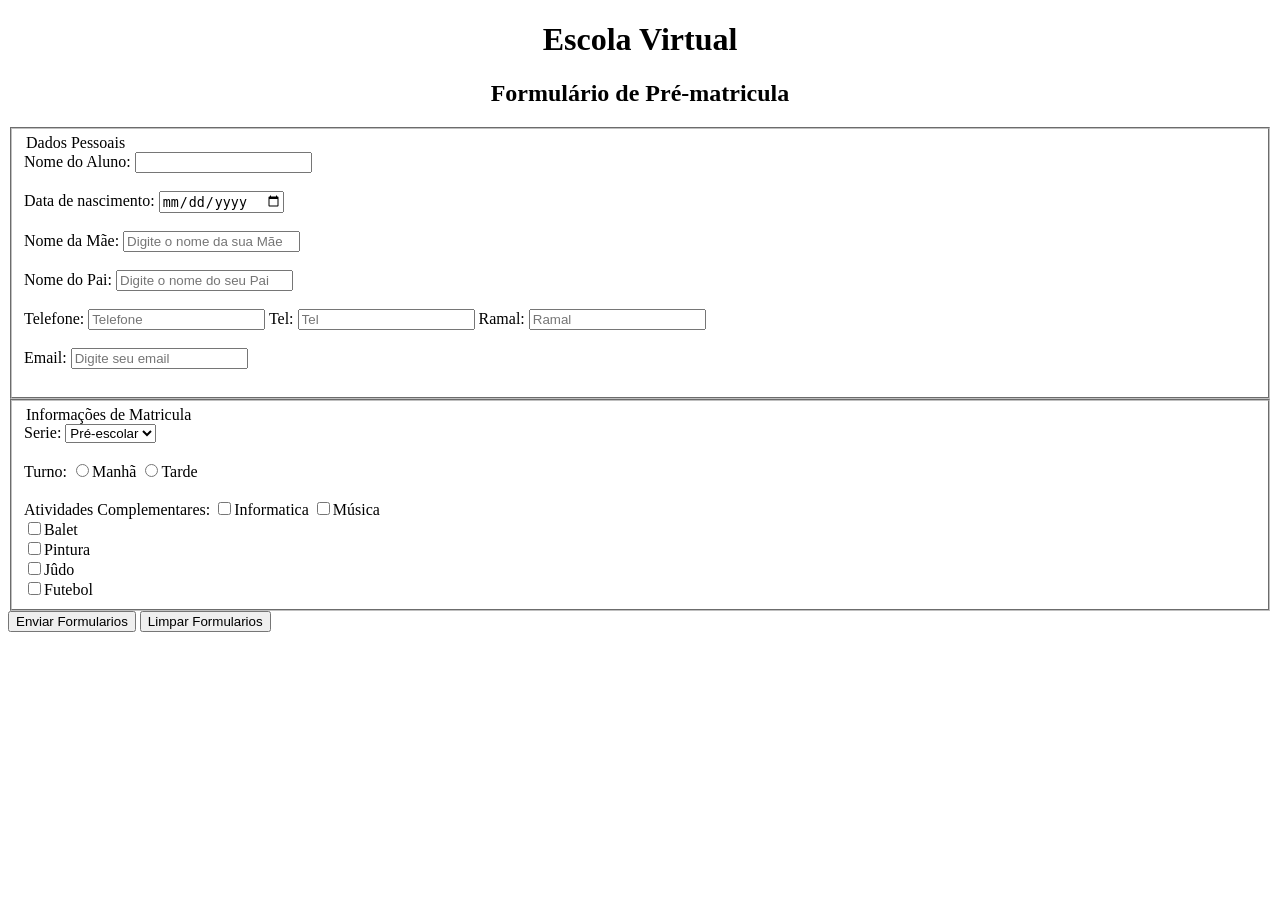
==== formulario.html @ 85e8eb75 "Fiz o formulário" ====
<!DOCTYPE html>
<html lang="en">
<head>
    <meta charset="UTF-8">
    <meta name="viewport" content="width=device-width, initial-scale=1.0">
    <title>Escola Virtual</title>
</head>
<body>
    <h1 align="center">Escola Virtual<h1>
        <h2 align="center">Formulário de Pré-matricula</h2>
        <fieldset>
            <form>
                <legend> Dados Pessoais</legend>
                <label for="nome do aluno">Nome do Aluno:</label>
                <input type="text" name="nome"><br><br>
                <label for="Data de nascimento">Data de nascimento:</label>
                <input type="date" placeholder="Digite a data"name="data"><br><br>
                <label for="Nome da Mãe">Nome da Mãe:</label>
                <input type="text" placeholder="Digite o nome da sua Mãe" name="nome"><br><br>
                <label for="Nome do Pai">Nome do Pai:</label>
                <input type="text" placeholder="Digite o nome do seu Pai" name="nome"><br><br>
                <label for="Telefone">Telefone:</label>
                <input type="tel" placeholder="Telefone" name="telefone">
                <label for="Tel">Tel:</label>
                <input type="tel" placeholder="Tel" name="telefone">
                <label for="Ramal">Ramal:</label>
                <input type="tel" placeholder="Ramal" name="ramal"><br><br>
                <label for="Email">Email:</label>
                <input type="email" placeholder="Digite seu email" name="email"><br><br>
            </form>
        </fieldset>
        <fieldset>
            <form>
                <legend>Informações de Matricula</legend>
                Serie: <select name="serie">
                    <option value="pre-escolar">Pré-escolar</option>
                    <option value="Ensino fundamental">1º Ano</option>
                    <option value="Ensino medio">2º Ano</option>
                </select><br><br>

                <label for="Turno">Turno:</label>
                <input type="radio" name="Turno" value="manha">Manhã
                <input type="radio" name="Turno" value="tarde">Tarde
                <br><br>

                <label for="Atividades Complementares">Atividades Complementares:</label>
                <input type="checkbox" name="Atividades Complementares" value="Informatica">Informatica
                
                <input type="checkbox" name="Atividades Complementares" value="Música">Música
                <br>
                <input type="checkbox" name="Atividades Complementares" value="Balet">Balet
                <br>
                <input type="checkbox" name="Atividades Complementares" value="Pintura">Pintura
                <br>
                <input type="checkbox" name="Atividades Complementares" value="Jûdo">Jûdo
                <br>
                <input type="checkbox" name="Atividades Complementares" value="Futebol">Futebol
            </form>
        </fieldset>
        <button type="submit">Enviar Formularios</button>
        <button type="reset">Limpar Formularios</button>
        
</body>
</html>
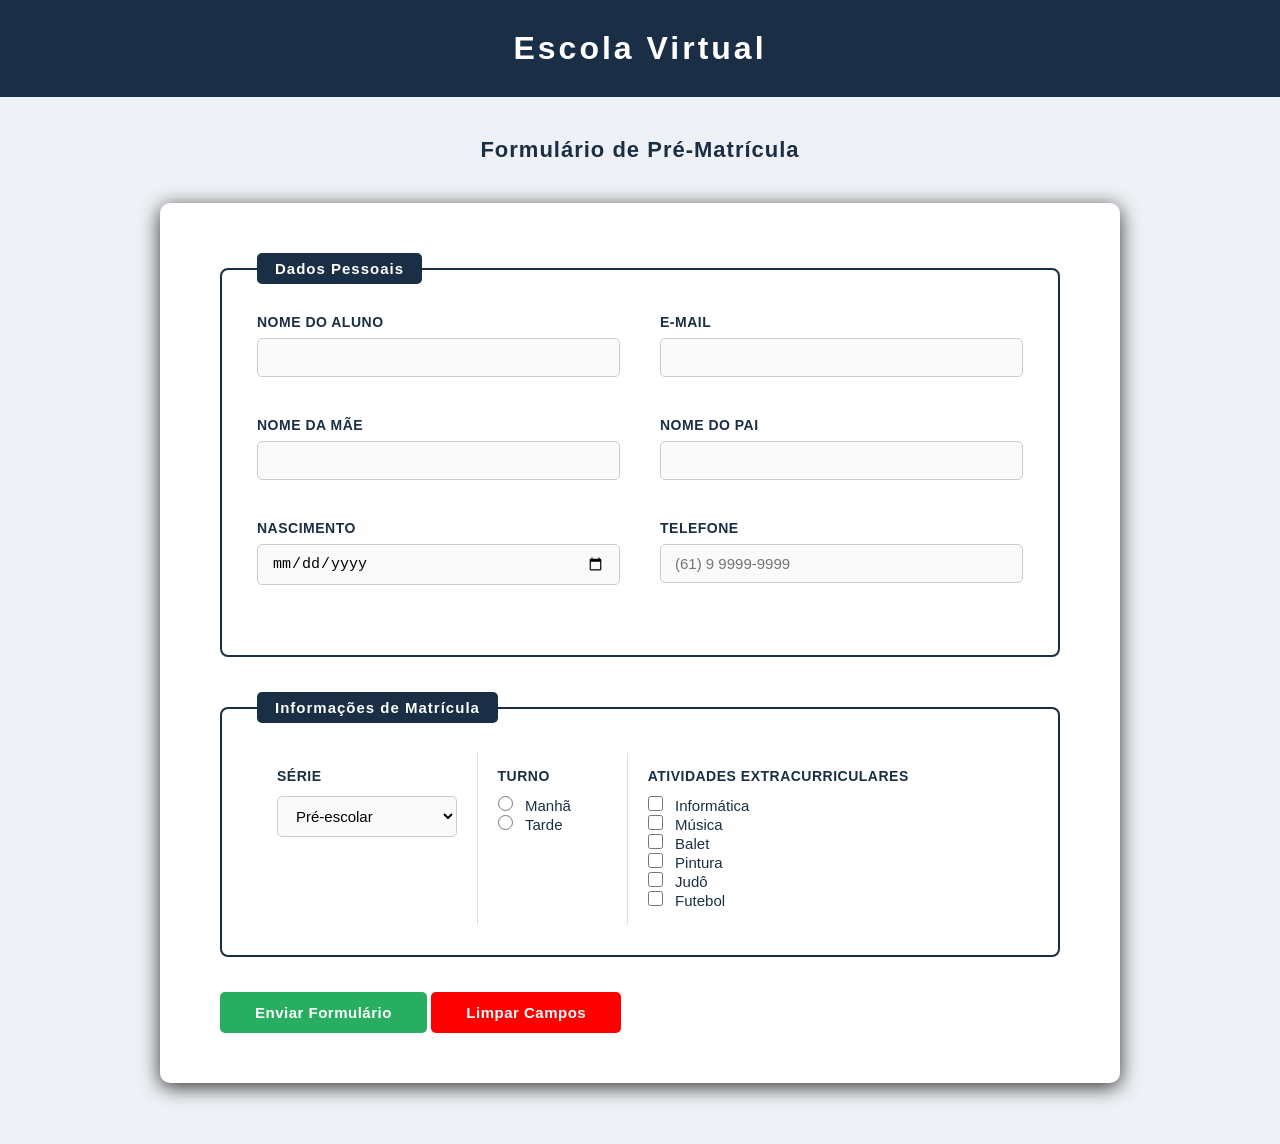
==== commit 9e506a0a: "Utilização de CSS no formulário." ====
--- a/formulario.html
+++ b/formulario.html
@@ -4,61 +4,312 @@
     <meta charset="UTF-8">
     <meta name="viewport" content="width=device-width, initial-scale=1.0">
     <title>Escola Virtual</title>
+    <style>
+        *{
+            margin: 0;
+            padding: 0;
+            box-sizing: border-box;
+
+        }
+
+        body{
+            font-family: Arial, Helvetica, sans-serif;
+            font-size: 16px;
+            background-color: #eef1f5;
+            color:#333333;
+            min-height: 10vh;;
+        }
+        h1{
+            background-color: #1a2f45;
+            color: #ffff;
+            text-align: center;
+            padding: 30px 20px;
+            font-size: 32px;
+            letter-spacing: 3px;
+
+        }
+        h2{
+            text-align: center;
+            color: #1a2f45;
+            margin: 40px 30px;
+            font-size: 22px;
+            letter-spacing: 1px;
+        }
+        form{
+            width: 90%;
+            max-width: 960px;
+            margin: 0 auto 60px auto;
+            background-color: #ffff;
+            padding: 50px 60px;
+            border-radius: 10px;
+            box-shadow: 0 4px 20px rgba(0, 0, 0, 0.8);
+        }
+        fieldset{
+            border: 2px solid #1a2f45;
+            border-radius: 8px;
+            padding: 30px 35px;
+            margin-bottom: 35px;
+        }
+        legend{
+            background-color: #1a2f45;
+            color:#ffff;
+            padding: 7px 18px;
+            border-radius: 5px;
+            font-size: 15px;
+            letter-spacing: 1px;
+        }
+        .campo-grupo{
+            display: grid;
+            grid-template-columns: 1fr 1fr;
+            gap: 20px 40px;
+            margin-bottom: 20px;
+        }
+        .campo{
+            display: flex;
+            flex-direction: column;
+            margin-bottom: 20px;
+        }
+        .campo-inline{
+            display: flex;
+            align-items: center;
+            gap: 10px;
+            flex-wrap: wrap;
+            margin-bottom: 20px;
+        }
+        .campo-inline label{
+            margin-bottom: 0;
+            white-space: nowrap;
+        }
+        label{
+            display: inline-block;
+            margin-bottom: 8px;
+            font-weight: bold;
+            color: #1a2f45;
+            font-size: 14px;
+            text-transform: uppercase;
+            letter-spacing: 0.5px;
+        }
+        input[type="text"],
+        input[type="date"],
+        input[type="email"]
+        {
+        padding: 10px 14px;
+        border: 1px solid #cccccc;
+        border-radius: 5px;
+        font-size: 15px;
+        background-color: #fafafa;
+        transition: border-color 0.3s, box-shadow 0.3s;
+        }
+        .campo input[type="text"],
+        .campo input[type="date"],
+        .campo input[type="email"]
+        {
+            width: 100%;
+        }
+        .campo-inline input[type="text"]{
+            width: auto;
+        }
+        input[type="text"]:focus
+        input[type="date"]:focus
+        input[type="email"]:focus
+        {
+            border-color: #1a2f45;
+            box-shadow: 0 0 0 3px rgba(26, 47, 69, 0.1);
+            outline: none;
+            background-color: #ffffff;
+        }
+        select {
+            padding: 10px 14px;
+            border: 1px solid #cccccc;
+            border-radius: 5px;
+            font-size: 15px;
+            background-color: #fafafa;
+            cursor: pointer;
+            width: 100%;
+            transition: border-color 0.3s;
+        }
+        select:focus{
+            border-color: #1a2f45;
+            outline: none;
+        }
+        table{
+            width: 100%;
+            border-collapse: separate;
+            border-spacing: 0;
+        }
+        td{
+            padding: 15px 20px;
+            vertical-align: top;
+            border-right: 1px solid #e0e0e0;
+            width: 33.33;
+        }
+        td:last-child{
+            border-right: none;
+        }
+        td > b, td > strong {
+            display:block;
+            font-size: 14px;
+            text-transform: uppercase;
+            letter-spacing: 0.5px;
+            color: #1a2f45;
+            margin-bottom: 12px;
+        }
+        input[type="radio"],
+        input[type="checkbox"]
+        {
+            margin-right:8px;
+            cursor: pointer;
+            accent-color: #1a2f45;
+            width:15px;
+            height: 15px;
+        }
+        td label{
+            text-transform: none;
+            letter-spacing: 0;
+            font-weight: normal;
+            font-size: 15px;
+            display: inline;
+            margin-bottom: 0;
+        }
+        botoes{
+            display: flex;
+            gap: 15px;
+            margin-top: 10px;
+        }
+        input[type="submit"]{
+            background-color: #27ae60;
+            color: #ffffff;
+            border: none;
+            padding: 12px 35px;
+            border-radius: 5px;
+            font-size: 15px;
+            font-weight: bold;
+            cursor: pointer;
+            letter-spacing: 0.5px;
+            transition: border-color 0.3s transform 0.1s;
+        }
+        input[type="submit"]:houver{
+            background-color: #1e8449;
+        }
+        input[type="submit"]:active{
+            transform: scale(0.98);
+        }
+        input[type="reset"]{
+            background-color: red;
+            color: #ffffff;
+            border: none;
+            padding: 12px 35px;
+            border-radius: 5px;
+            font-size: 15px;
+            font-weight: bold;
+            cursor: pointer;
+            letter-spacing: 0.5px;
+            transition: border-color 0.3s transform 0.1s;
+        }
+
+    </style>
 </head>
+    
 <body>
-    <h1 align="center">Escola Virtual<h1>
-        <h2 align="center">Formulário de Pré-matricula</h2>
-        <fieldset>
-            <form>
-                <legend> Dados Pessoais</legend>
-                <label for="nome do aluno">Nome do Aluno:</label>
-                <input type="text" name="nome"><br><br>
-                <label for="Data de nascimento">Data de nascimento:</label>
-                <input type="date" placeholder="Digite a data"name="data"><br><br>
-                <label for="Nome da Mãe">Nome da Mãe:</label>
-                <input type="text" placeholder="Digite o nome da sua Mãe" name="nome"><br><br>
-                <label for="Nome do Pai">Nome do Pai:</label>
-                <input type="text" placeholder="Digite o nome do seu Pai" name="nome"><br><br>
-                <label for="Telefone">Telefone:</label>
-                <input type="tel" placeholder="Telefone" name="telefone">
-                <label for="Tel">Tel:</label>
-                <input type="tel" placeholder="Tel" name="telefone">
-                <label for="Ramal">Ramal:</label>
-                <input type="tel" placeholder="Ramal" name="ramal"><br><br>
-                <label for="Email">Email:</label>
-                <input type="email" placeholder="Digite seu email" name="email"><br><br>
-            </form>
-        </fieldset>
-        <fieldset>
-            <form>
-                <legend>Informações de Matricula</legend>
-                Serie: <select name="serie">
-                    <option value="pre-escolar">Pré-escolar</option>
-                    <option value="Ensino fundamental">1º Ano</option>
-                    <option value="Ensino medio">2º Ano</option>
-                </select><br><br>
-
-                <label for="Turno">Turno:</label>
-                <input type="radio" name="Turno" value="manha">Manhã
-                <input type="radio" name="Turno" value="tarde">Tarde
-                <br><br>
-
-                <label for="Atividades Complementares">Atividades Complementares:</label>
-                <input type="checkbox" name="Atividades Complementares" value="Informatica">Informatica
-                
-                <input type="checkbox" name="Atividades Complementares" value="Música">Música
-                <br>
-                <input type="checkbox" name="Atividades Complementares" value="Balet">Balet
-                <br>
-                <input type="checkbox" name="Atividades Complementares" value="Pintura">Pintura
-                <br>
-                <input type="checkbox" name="Atividades Complementares" value="Jûdo">Jûdo
-                <br>
-                <input type="checkbox" name="Atividades Complementares" value="Futebol">Futebol
-            </form>
-        </fieldset>
-        <button type="submit">Enviar Formularios</button>
-        <button type="reset">Limpar Formularios</button>
-        
-</body>
+
+    <h1>Escola Virtual</h1>
+    <h2>Formulário de Pré-Matrícula</h2>
+  
+    <form action="" method="post">
+  
+      <fieldset>
+        <legend><strong>Dados Pessoais</strong></legend>
+  
+        <div class="campo-grupo">
+          <div class="campo">
+            <label for="nome_aluno">Nome do Aluno</label>
+            <input type="text" id="nome_aluno" name="nome_aluno" required>
+          </div>
+          <div class="campo">
+            <label for="email">E-Mail</label>
+            <input type="email" id="email" name="email">
+          </div>
+        </div>
+  
+        <div class="campo-grupo">
+          <div class="campo">
+            <label for="nome_mae">Nome da Mãe</label>
+            <input type="text" id="nome_mae" name="nome_mae">
+          </div>
+          <div class="campo">
+            <label for="nome_pai">Nome do Pai</label>
+            <input type="text" id="nome_pai" name="nome_pai">
+          </div>
+        </div>
+  
+        <div class="campo-grupo">
+          <div class="campo">
+            <label for="nascimento">Nascimento</label>
+            <input type="date" id="nascimento" name="nascimento">
+          </div>
+          <div class="campo">
+            <label for="telefone">Telefone</label>
+            <input type="text" id="telefone" name="telefone" maxlength="15" placeholder="(61) 9 9999-9999">
+          </div>
+        </div>
+  
+      </fieldset>
+  
+      <fieldset>
+        <legend><strong>Informações de Matrícula</strong></legend>
+  
+        <table>
+          <tr valign="top">
+            <td>
+              <strong>Série</strong>
+              <select id="serie" name="serie">
+                <option value="pre-escolar">Pré-escolar</option>
+                <option value="1ano">1º ano</option>
+                <option value="2ano">2º ano</option>
+                <option value="3ano">3º ano</option>
+                <option value="4ano">4º ano</option>
+                <option value="5ano">5º ano</option>
+              </select>
+            </td>
+  
+            <td>
+              <strong>Turno</strong>
+              <input type="radio" name="turno" id="manha" value="manha">
+              <label for="manha">Manhã</label><br>
+              <input type="radio" name="turno" id="tarde" value="tarde">
+              <label for="tarde">Tarde</label>
+            </td>
+  
+            <td>
+              <strong>Atividades Extracurriculares</strong>
+              <input type="checkbox" name="atividades" id="informatica" value="informatica">
+              <label for="informatica">Informática</label><br>
+  
+              <input type="checkbox" name="atividades" id="musica" value="musica">
+              <label for="musica">Música</label><br>
+  
+              <input type="checkbox" name="atividades" id="balet" value="balet">
+              <label for="balet">Balet</label><br>
+  
+              <input type="checkbox" name="atividades" id="pintura" value="pintura">
+              <label for="pintura">Pintura</label><br>
+  
+              <input type="checkbox" name="atividades" id="judo" value="judo">
+              <label for="judo">Judô</label><br>
+  
+              <input type="checkbox" name="atividades" id="futebol" value="futebol">
+              <label for="futebol">Futebol</label>
+            </td>
+          </tr>
+        </table>
+      </fieldset>
+  
+      <div class="botoes">
+        <input type="submit" value="Enviar Formulário">
+        <input type="reset" value="Limpar Campos">
+      </div>
+  
+    </form>
+  
+  </body>
 </html>
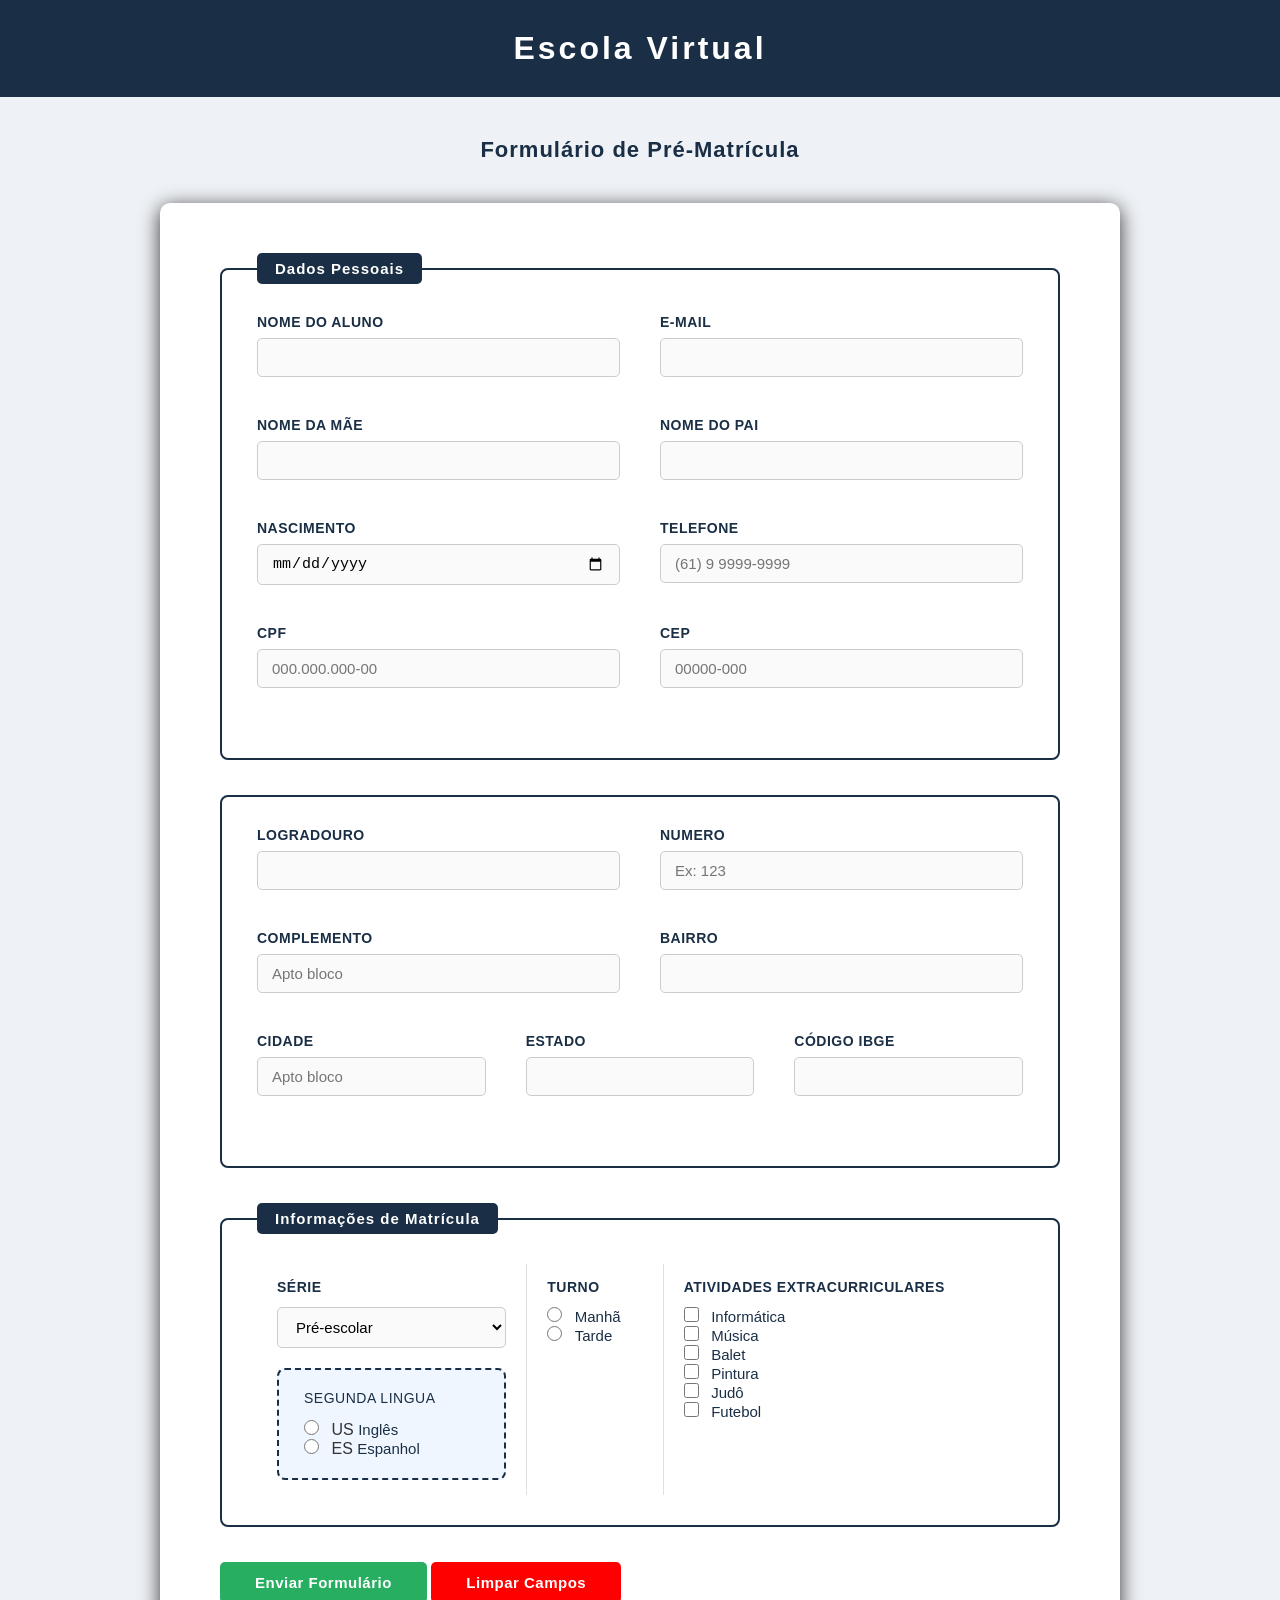
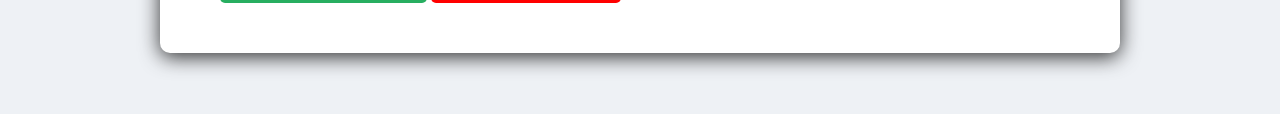
==== commit 8335a188: "Adicionando formularios e css para configurar." ====
--- a/formulario.html
+++ b/formulario.html
@@ -64,6 +64,82 @@
             gap: 20px 40px;
             margin-bottom: 20px;
         }
+        .campo-grupo2{
+            display: grid;
+            grid-template-columns: 1fr 1fr 1fr;
+            gap: 20px 40px;
+            margin-bottom: 20px;
+        }
+        .campo-grupo3{
+            display: grid;
+            grid-template-columns: 1fr 1fr 1fr;
+            gap: 20px 40px;
+            margin-bottom: 20px;
+        }
+        input[readonly]{
+            background-color: #f0f4f8;
+            color:#555;
+            cursor: not-allowed;
+        }
+        #bloco-segunda-lingua{
+            display: grid;
+            margin-top: 20px;
+            padding:20px 25px;
+            background-color: #f0f6ff;
+            border: 2px dashed #1a2f45;
+            border-radius: 8px;
+            animation: fadeIn 0.3s ease;
+        }
+        #bloco-segunda-lingua p{
+            font-size: 14px;
+            font-weight: blod;
+            text-transform: uppercase;
+            letter-spacing: 0.5px;
+            color:#1a2f45;
+            margin-bottom: 14px;
+        }
+        .opcao-lingua{
+            display: flex;
+            align-items: center;
+            gap: 10px;
+            margin-bottom: 10px;
+            font-size: 15px;
+            color: #333;
+            cursor: pointer;
+        }
+        .opcao-lingua input[type="radio"]{
+            accent-color: #1a2f45;
+            width:16px;
+            height: 16px;
+            margin-right: 0;
+            cursor: pointer;
+        }
+        .opcao-lingua label{
+            text-transform: none;
+            letter-spacing: 0;
+            font-weight: normal;
+            font-size: 15px;
+            color: #333;
+            cursor: pointer;
+            margin-bottom: 0;
+        }
+        #bloco-telefone-tarde{
+            display: grid;
+            margin-top: 16px;
+            padding: 16px 20px;
+            background-color: #fff8f0;
+            border: 2px dashed #e67e22;
+            border-radius: 8px;
+            animation: fadeIn 0.3s ease;
+        }
+        #bloco-telefone-tarde p{
+            font-size:13px;
+            font-weight: bold;
+            text-transform: uppercase;
+            letter-spacing: 0.5px;
+            color: #e67e22;
+            margin-bottom: 10px;
+        }
         .campo{
             display: flex;
             flex-direction: column;
@@ -252,8 +328,53 @@
             <input type="text" id="telefone" name="telefone" maxlength="15" placeholder="(61) 9 9999-9999">
           </div>
         </div>
-  
+       <div class="campo-grupo">
+          <div class="campo">
+            <label for="CPF">CPF</label>
+            <input type="text" id="CPF" name="CPF" maxlength="15" placeholder="000.000.000-00">
+          </div>
+          <div class="campo">
+            <label for="CEP">CEP</label>
+            <input type="text" id="CPF" name="CPF" maxlength="15" placeholder="00000-000">
+          </div>
+        </div> 
       </fieldset>
+      <fieldset>
+        <div class="campo-grupo">
+          <div class="campo">
+            <label for="Logradouro">Logradouro</label>
+            <input type="text" id="Logradouro" name="Logradouro" maxlength="15">
+          </div>
+          <div class="campo">
+            <label for="Numero">Numero</label>
+            <input type="text" id="Numero" name="Numero" maxlength="15" placeholder="Ex: 123">
+          </div>
+        </div>
+        <div class="campo-grupo">
+          <div class="campo">
+            <label for="Complemento">Complemento</label>
+            <input type="text" id="Complemento" name="Complemento" maxlength="15" placeholder="Apto bloco">
+          </div>
+          <div class="campo">
+            <label for="Bairro">Bairro</label>
+            <input type="text" id="Bairro" name="Bairro" maxlength="15">
+          </div>
+        </div>
+         <div class="campo-grupo2">
+          <div class="campo">
+            <label for="Cidade">Cidade</label>
+            <input type="text" id="Complemento" name="Complemento" maxlength="15" placeholder="Apto bloco">
+          </div>
+          <div class="campo">
+            <label for="Estado">Estado</label>
+            <input type="text" id="Estado" name="Estado" maxlength="15">
+          </div>
+           <div class="campo">
+            <label for="Codigo Ibge">CóDIGO IBGE</label>
+            <input type="text" id="Codigo ibge" name="Codigo ibge" maxlength="15">
+          </div>
+        </div>
+      </fieldset> 
   
       <fieldset>
         <legend><strong>Informações de Matrícula</strong></legend>
@@ -270,8 +391,20 @@
                 <option value="4ano">4º ano</option>
                 <option value="5ano">5º ano</option>
               </select>
+            <div id="bloco-segunda-lingua">
+             <p>SEGUNDA LINGUA</p>
+             <div class=""opcao-lingua">
+                <input type="radio" id="lingua_inglesa" name="segunda_lingua" value="ingles">
+                <span class="flag">US</span>
+                <label for="lingua_ingles">Inglês</label>
+             </div>   
+             <div class=""opcao-lingua">
+                <input type="radio" id="lingua_espanhol" name="segunda_lingua" value="espanhol">
+                <span class="flag">ES</span>
+                <label for="lingua_espanhol">Espanhol</label>
+             </div>
+            </div>
             </td>
-  
             <td>
               <strong>Turno</strong>
               <input type="radio" name="turno" id="manha" value="manha">
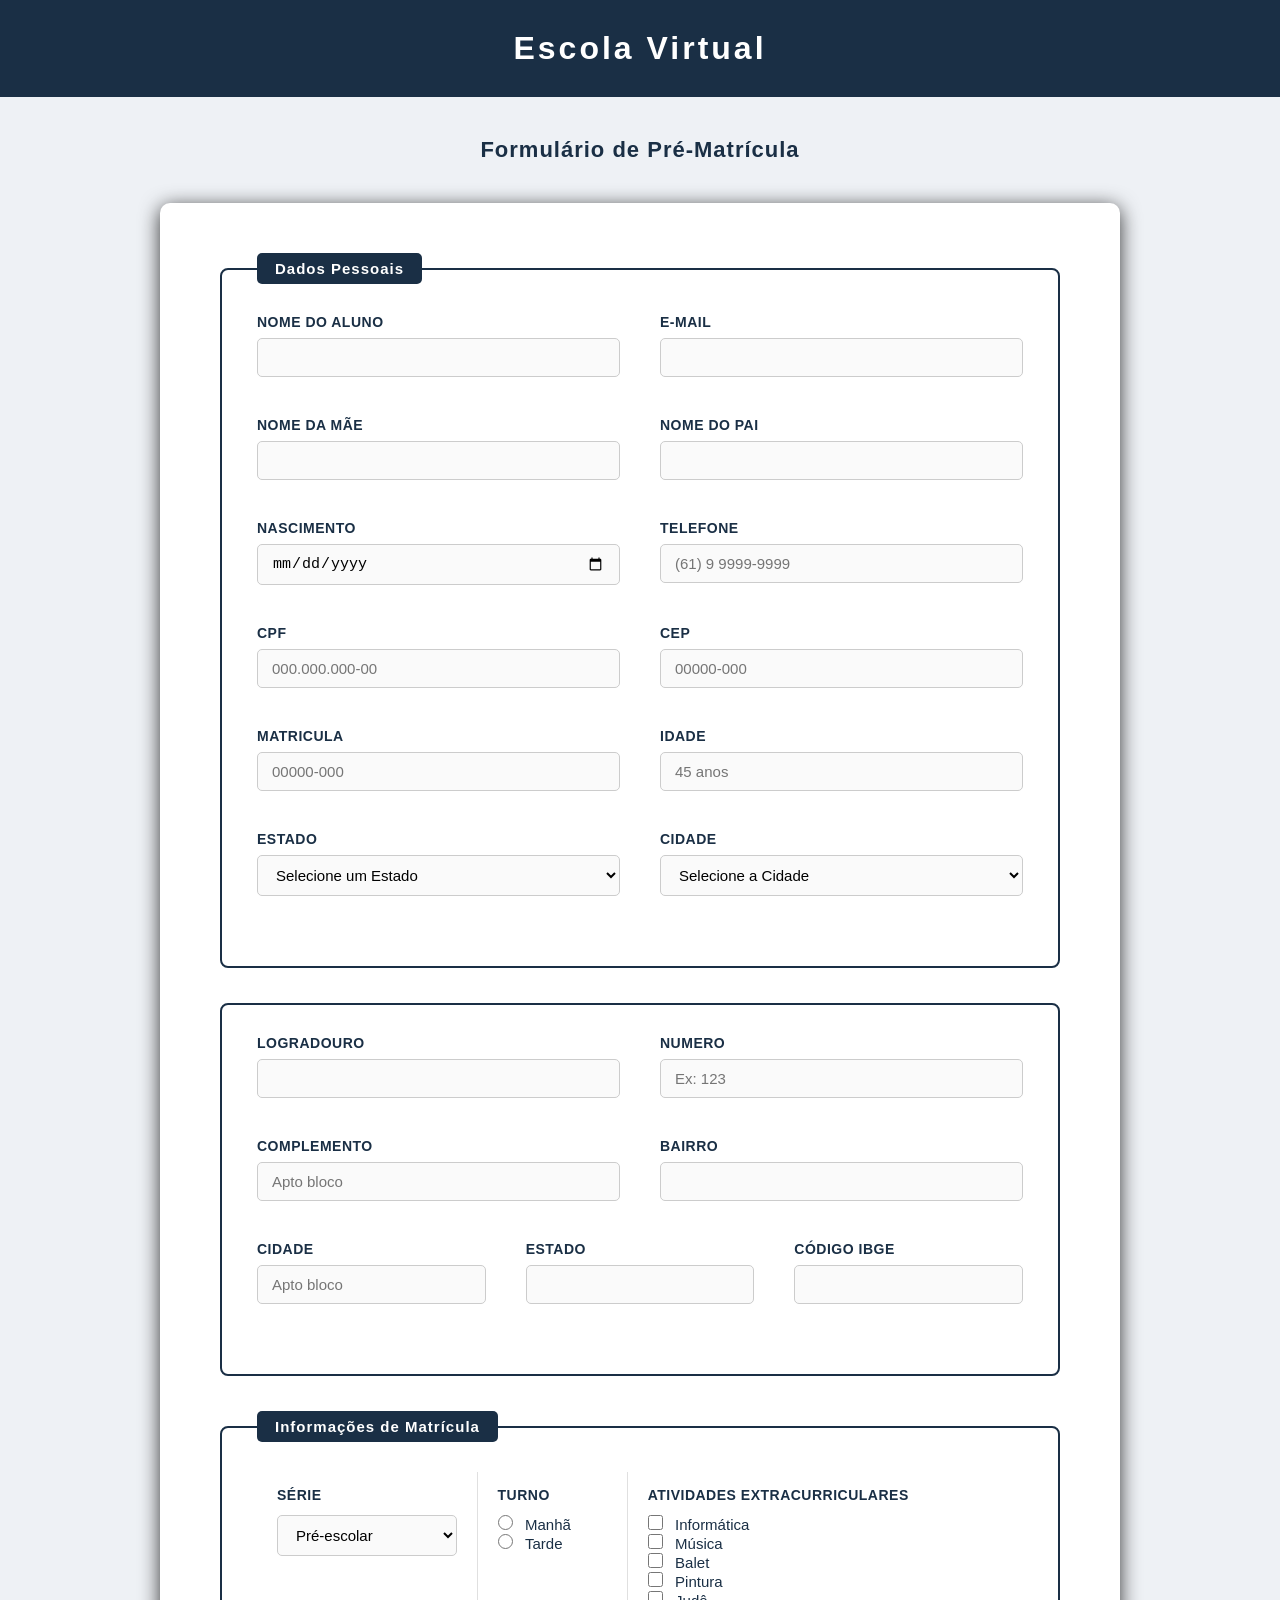
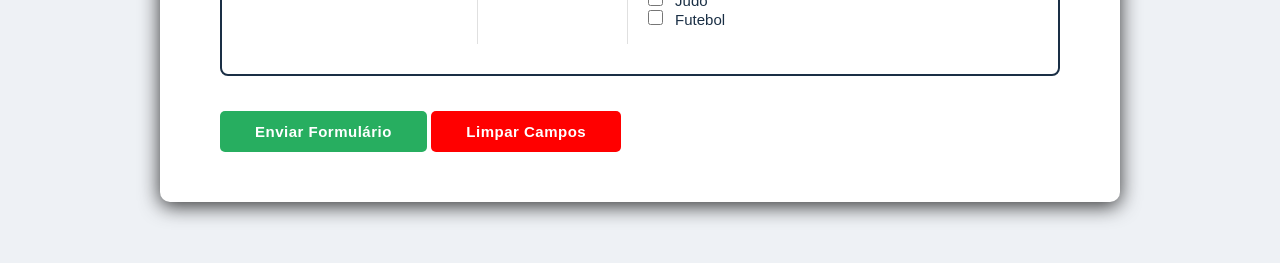
==== commit ea923b79: "adicionando funcionalidades ao prrenchimento dos campos" ====
--- a/formulario.html
+++ b/formulario.html
@@ -82,7 +82,7 @@
             cursor: not-allowed;
         }
         #bloco-segunda-lingua{
-            display: grid;
+            display: none;
             margin-top: 20px;
             padding:20px 25px;
             background-color: #f0f6ff;
@@ -99,7 +99,7 @@
             margin-bottom: 14px;
         }
         .opcao-lingua{
-            display: flex;
+            display: none;
             align-items: center;
             gap: 10px;
             margin-bottom: 10px;
@@ -124,7 +124,7 @@
             margin-bottom: 0;
         }
         #bloco-telefone-tarde{
-            display: grid;
+            display: none;
             margin-top: 16px;
             padding: 16px 20px;
             background-color: #fff8f0;
@@ -139,6 +139,20 @@
             letter-spacing: 0.5px;
             color: #e67e22;
             margin-bottom: 10px;
+        }
+        #bloco-telefone-tarde input[type="text"]{
+            width: 100%;
+            padding: 9px 13px;
+            border: 1px solid #e67e22;
+            border-radius: 6px;
+            font-size: 15px;
+            background-color: #fff;
+            transition: border-color 0.3s, box-shadow 0.3s;
+        }
+        #bloco-telefone-tarde input[type="text"]:focus{
+            border-color: #d35400;
+            box-shadow: 0 0 0 3px;
+            outline: none;
         }
         .campo{
             display: flex;
@@ -334,9 +348,38 @@
             <input type="text" id="CPF" name="CPF" maxlength="15" placeholder="000.000.000-00">
           </div>
           <div class="campo">
-            <label for="CEP">CEP</label>
-            <input type="text" id="CPF" name="CPF" maxlength="15" placeholder="00000-000">
-          </div>
+            <label for="cep">CEP</label>
+            <input type="text" id="cep" name="cep" maxlength="15" placeholder="00000-000">
+          </div>
+          <div class="campo">
+            <label for="matricula">Matricula</label>
+            <input type="text" id="Matricula" name="CPF" maxlength="15" placeholder="00000-000">
+          </div>
+          <div class="campo">
+            <label for="matricula">IDADE</label>
+            <input type="text" id="idade" name="idade" maxlength="15" placeholder="45 anos">
+          </div>
+          <div class="campo">
+            <label for="Estado">Estado</label>
+            <select id="Estado" name="Estado">
+                <option value="">Selecione um Estado</option>
+                <option value="DF">Distrito Federal</option>
+                <option value="GO">Goiania</option>
+                <option value="RJ">Rio de Janeiro</option>
+                <option value="SP">São Paulo</option>
+              </select>
+          </div>
+          <div class="campo">
+            <label for="Cidade">CIDADE</label>
+            <select id="Cidade" name="Cidade">
+              <label for="Cidade">CIDADE</label>
+                <option value="">Selecione a Cidade</option>
+                <option value="2ano"></option>
+                <option value="3ano"></option>
+                <option value="4ano"></option>
+                <option value="5ano"></option>
+              </select>
+          
         </div> 
       </fieldset>
       <fieldset>
@@ -411,6 +454,11 @@
               <label for="manha">Manhã</label><br>
               <input type="radio" name="turno" id="tarde" value="tarde">
               <label for="tarde">Tarde</label>
+
+              <div id="bloco-telefone-tarde">
+                <p>Telefone de Contato para o Turno da Tarde</p>
+                <input type="text" id="telefone_tarde" name="telefone_tarde" maxlength="15" placeholder="(61) 9999-9999">
+              </div>
             </td>
   
             <td>
@@ -443,6 +491,9 @@
       </div>
   
     </form>
+
+    <script src="script.js"></script>
+
   
   </body>
 </html>
